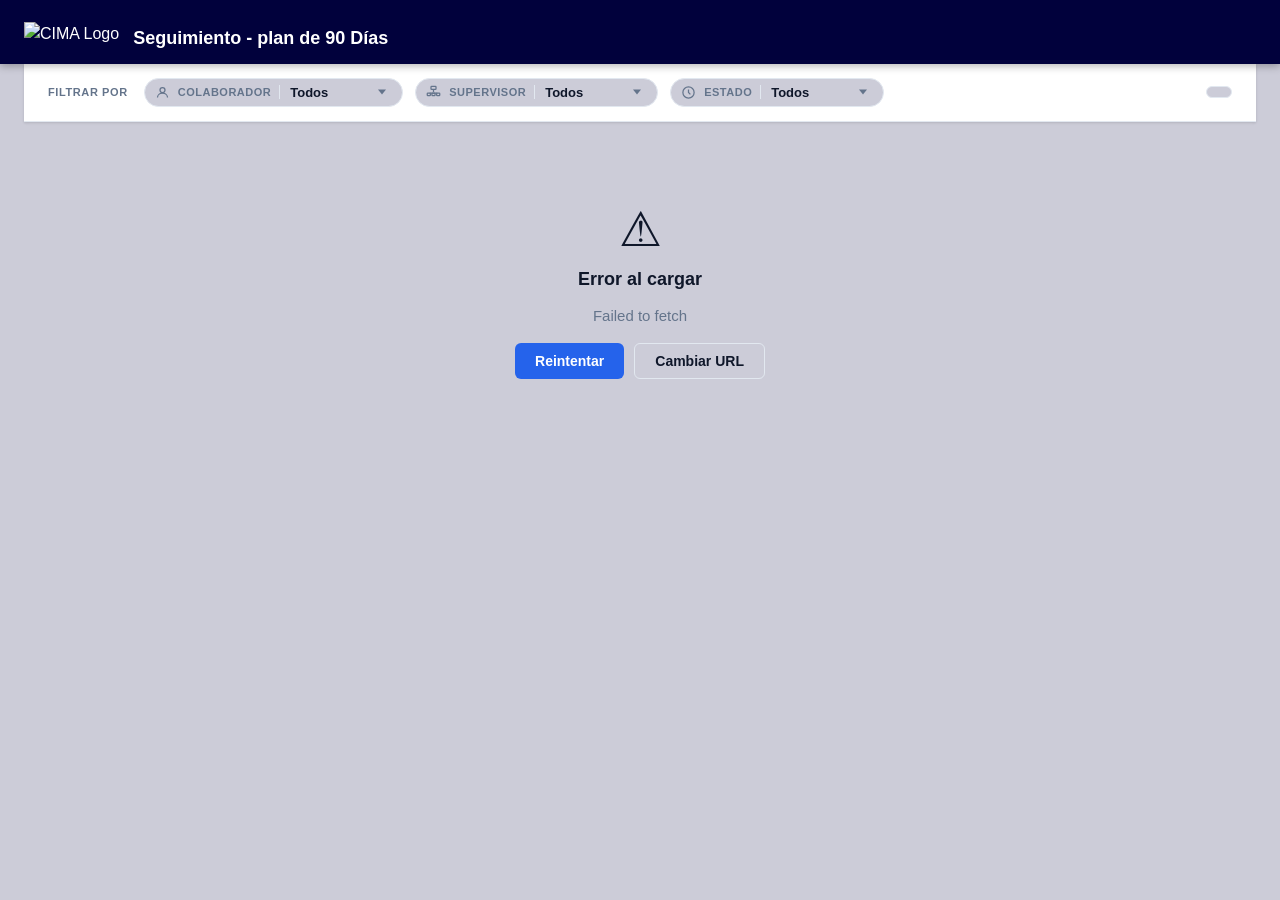
==== automatizacion_RH/index.html @ 6a1b4f40 "se corrige nombre de carpeta xD" ====
<!DOCTYPE html>
<html lang="es">
<head>
    <meta charset="UTF-8">
    <meta name="viewport" content="width=device-width, initial-scale=1.0">
    <title>Plan de 90 Días — RH</title>
    <link rel="stylesheet" href="style.css">
</head>
<body>

    <header>
        <div class="header-content">
            <div class="header-brand">
                <div>
                    <img src="assets/Imagotipo_CIMA_Blanco (1).png" alt="CIMA Logo" width="250" height="80">
                </div>
                <div>
                    <h1>Seguimiento - plan de 90 Días</h1>
                </div>
            </div>
            <div class="header-actions">
                <span id="last-updated" class="last-updated"></span>
                <button id="btn-refresh" class="btn-icon" title="Actualizar datos">
                    <svg viewBox="0 0 24 24" fill="none" stroke="currentColor" stroke-width="2"><path d="M3 12a9 9 0 1 0 9-9 9.75 9.75 0 0 0-6.74 2.74L3 8"/><path d="M3 3v5h5"/></svg>
                </button>
                <button id="btn-config" class="btn-icon" title="Configurar fuente de datos">
                    <svg viewBox="0 0 24 24" fill="none" stroke="currentColor" stroke-width="2"><circle cx="12" cy="12" r="3"/><path d="M19.07 4.93a10 10 0 0 1 0 14.14M4.93 19.07a10 10 0 0 1 0-14.14"/><path d="M12 2v2M12 20v2M2 12H4M20 12h2"/></svg>
                </button>
            </div>
        </div>
    </header>

    <!-- Config overlay -->
    <div id="config-overlay" class="overlay hidden"></div>
    <div id="config-panel" class="config-panel hidden">
        <div class="config-header">
            <h3>Configuración de datos</h3>
            <button id="btn-cancel-config" class="btn-close">✕</button>
        </div>
        <div class="config-body">
            <label for="sheets-url">URL del Google Sheets publicado como CSV</label>
            <input type="url" id="sheets-url" placeholder="https://docs.google.com/spreadsheets/d/e/.../pub?output=csv">
            <p class="config-hint">En Google Sheets: <strong>Archivo → Compartir → Publicar en la web → CSV</strong></p>
        </div>
        <div class="config-footer">
            <button id="btn-save-config" class="btn-primary">Guardar y cargar</button>
            <button id="btn-cancel-config2" class="btn-secondary">Cancelar</button>
        </div>
    </div>

    <main>
        <!-- Filters bar -->
        <section class="filters-bar" id="filters-bar">
            <span class="filters-bar-label">Filtrar por</span>

            <div class="filter-group" id="fg-employee">
                <span class="filter-icon">
                    <svg viewBox="0 0 24 24" fill="none" stroke="currentColor" stroke-width="2"><circle cx="12" cy="8" r="4"/><path d="M4 20c0-4 3.6-7 8-7s8 3 8 7"/></svg>
                </span>
                <label for="filter-employee">Colaborador</label>
                <span class="filter-divider"></span>
                <div class="select-wrap">
                    <select id="filter-employee">
                        <option value="">Todos</option>
                    </select>
                </div>
            </div>

            <div class="filter-group" id="fg-supervisor">
                <span class="filter-icon">
                    <svg viewBox="0 0 24 24" fill="none" stroke="currentColor" stroke-width="2"><rect x="8" y="2" width="8" height="5" rx="1"/><path d="M12 7v4M6 13h12"/><rect x="2" y="13" width="5" height="4" rx="1"/><rect x="9.5" y="13" width="5" height="4" rx="1"/><rect x="17" y="13" width="5" height="4" rx="1"/></svg>
                </span>
                <label for="filter-supervisor">Supervisor</label>
                <span class="filter-divider"></span>
                <div class="select-wrap">
                    <select id="filter-supervisor">
                        <option value="">Todos</option>
                    </select>
                </div>
            </div>

            <div class="filter-group" id="fg-status">
                <span class="filter-icon">
                    <svg viewBox="0 0 24 24" fill="none" stroke="currentColor" stroke-width="2"><circle cx="12" cy="12" r="9"/><path d="M12 7v5l3 3"/></svg>
                </span>
                <label for="filter-status">Estado</label>
                <span class="filter-divider"></span>
                <div class="select-wrap">
                    <select id="filter-status">
                        <option value="">Todos</option>
                        <option value="behind">Rezagado</option>
                        <option value="active">En curso</option>
                        <option value="halfdone">Parcial</option>
                        <option value="done">Completado</option>
                        <option value="no_date">Sin fecha</option>
                    </select>
                </div>
            </div>

            <div class="filter-stats" id="filter-stats"></div>
        </section>

        <section id="supervisor-rating-card" class="supervisor-rating-card hidden"></section>

        <!-- State boxes -->
        <div id="state-loading" class="state-box hidden">
            <div class="spinner"></div>
            <p>Cargando datos del plan…</p>
        </div>
        <div id="state-empty" class="state-box hidden">
            <div class="state-icon">📋</div>
            <h3>Sin datos configurados</h3>
            <p>Configura la URL del Google Sheets para comenzar.</p>
            <button id="btn-open-config" class="btn-primary">Configurar ahora</button>
        </div>
        <div id="state-error" class="state-box hidden">
            <div class="state-icon">⚠</div>
            <h3>Error al cargar</h3>
            <p id="error-msg"></p>
            <div class="state-actions">
                <button id="btn-retry" class="btn-primary">Reintentar</button>
                <button id="btn-reconfig" class="btn-secondary">Cambiar URL</button>
            </div>
        </div>

        <!-- Dashboard: selected employee -->
        <div id="dashboard" class="hidden">
            <button id="btn-back" class="btn-back">
                <svg viewBox="0 0 24 24" fill="none" stroke="currentColor" stroke-width="2"><polyline points="15 18 9 12 15 6"/></svg>
                Volver a todos
            </button>

            <div class="emp-header-card">
                <div class="emp-avatar-lg" id="emp-avatar-lg"></div>
                <div class="emp-header-info">
                    <h2 id="emp-name"></h2>
                    <div class="emp-meta">
                        <span id="emp-id" class="emp-meta-item"></span>
                        <span id="emp-supervisor" class="emp-meta-item"></span>
                        <span id="emp-ingreso" class="emp-meta-item"></span>
                    </div>
                </div>
                <div id="emp-status-badge"></div>
            </div>

            <!-- Metrics -->
            <div class="metrics-grid">
                <div class="metric-card">
                    <div class="metric-value" id="m-days-in">—</div>
                    <div class="metric-label">Días en la empresa</div>
                </div>
                <div class="metric-card">
                    <div class="metric-value" id="m-days-left">—</div>
                    <div class="metric-label">Días restantes del plan</div>
                </div>
                <div class="metric-card accent">
                    <div class="metric-value" id="m-task-pct">—</div>
                    <div class="metric-label">Tareas completadas</div>
                </div>
                <div class="metric-card">
                    <div class="metric-value" id="m-tasks-count">—</div>
                    <div class="metric-label">Total tareas</div>
                </div>
            </div>

            <!-- Progress -->
            <div class="progress-card">
                <div class="progress-card-header">
                    <h3>Avance del plan</h3>
                    <span id="prog-summary" class="prog-summary"></span>
                </div>
                <div class="progress-dual">
                    <div class="progress-row">
                        <span class="progress-row-label">Completado</span>
                        <div class="progress-track">
                            <div class="progress-fill green" id="prog-task-fill"></div>
                        </div>
                        <span class="progress-row-pct" id="prog-task-pct"></span>
                    </div>
                    <div class="progress-row">
                        <span class="progress-row-label">Tiempo</span>
                        <div class="progress-track timeline">
                            <div class="progress-fill blue" id="prog-time-fill"></div>
                            <span class="milestone" style="left:33.3%"></span>
                            <span class="milestone" style="left:66.6%"></span>
                        </div>
                        <span class="progress-row-pct" id="prog-time-pct"></span>
                    </div>
                </div>
                <div class="progress-periods-label">
                    <span>Ingreso</span><span>Día 30</span><span>Día 60</span><span>Día 90</span>
                </div>
            </div>

            <!-- Period breakdown -->
            <div class="period-cards" id="period-cards"></div>

            <!-- Charts row -->
            <div class="charts-row" id="charts-row">
                <div class="chart-card">
                    <div class="chart-card-header"><h3>Completitud de tareas</h3></div>
                    <div class="chart-wrap"><canvas id="chart-task-donut"></canvas></div>
                </div>
                <div class="chart-card">
                    <div class="chart-card-header"><h3>Avance por período</h3></div>
                    <div class="chart-wrap"><canvas id="chart-period-bar"></canvas></div>
                </div>
            </div>

            <!-- Task table -->
            <div class="tasks-card">
                <div class="tasks-card-header">
                    <h3>Tareas del plan</h3>
                    <div class="period-tabs" id="period-tabs">
                        <button class="tab active" data-periodo="">Todos</button>
                        <button class="tab" data-periodo="1-30">30 días</button>
                        <button class="tab" data-periodo="31-60">60 días</button>
                        <button class="tab" data-periodo="61-90">90 días</button>
                    </div>
                </div>
                <div class="table-wrap">
                    <table id="tasks-table">
                        <thead>
                            <tr>
                                <th class="col-task">Tarea</th>
                                <th class="col-periodo">Período</th>
                                <th class="col-tipo">Tipo</th>
                                <th class="col-status">Estado</th>
                            </tr>
                        </thead>
                        <tbody id="tasks-body"></tbody>
                    </table>
                </div>
            </div>
        </div>

        <!-- Overview charts -->
        <div id="overview-chart-wrap" class="overview-chart-wrap hidden">
            <div class="chart-card chart-card--overview">
                <div class="chart-card-header"><h3>Distribución de estados</h3></div>
                <div class="chart-wrap chart-wrap--wide"><canvas id="chart-status-overview"></canvas></div>
            </div>
            <div class="chart-card chart-card--compliance">
                <div class="chart-card-header"><h3>Cumplimiento por estado</h3></div>
                <div class="chart-wrap chart-wrap--wide"><canvas id="chart-compliance-status"></canvas></div>
            </div>
        </div>

        <!-- Employees grid -->
        <div id="employees-grid" class="employees-grid hidden"></div>
    </main>

    <script type="module" src="charts.js"></script>
    <script src="script.js"></script>
</body>
</html>
---- automatizacion_RH/style.css ----
/* ── Reset & Base ── */
*, *::before, *::after { box-sizing: border-box; margin: 0; padding: 0; }

:root {
    --blue:    #2563eb;
    --blue-lt: #dbeafe;
    --green:   #16a34a;
    --grn-lt:  #dcfce7;
    --orange:  #ea580c;
    --org-lt:  #ffedd5;
    --red:     #dc2626;
    --red-lt:  #fee2e2;
    --purple:  #7c3aed;
    --prp-lt:  #ede9fe;
    --bg:      #CCCCD8;
    --surface: #ffffff;
    --border:  #e2e8f0;
    --text:    #0f172a;
    --muted:   #64748b;
    --shadow:  0 1px 3px rgba(0,0,0,.08), 0 1px 2px rgba(0,0,0,.06);
    --shadow-md: 0 4px 6px -1px rgba(0,0,0,.1), 0 2px 4px -1px rgba(0,0,0,.06);

    --radius:  12px;
    --radius-sm: 6px;
}

html { font-size: 16px; }

body {
    font-family: -apple-system, BlinkMacSystemFont, 'Segoe UI', Roboto, sans-serif;
    background: var(--bg);
    color: var(--text);
    min-height: 100vh;
    line-height: 1.5;
}

/* ── Header ── */
header {
    background: #01013C;
    color: #fff;
    position: sticky;
    top: 0;
    z-index: 100;
    box-shadow: 0 2px 8px rgba(0,0,0,.3);
}

.header-content {
    max-width: 1280px;
    margin: 0 auto;
    padding: 0 24px;
    height: 64px;
    display: flex;
    align-items: center;
    justify-content: space-between;
    gap: 16px;
}

.header-brand {
    padding-top: 3px;
    display: flex;
    align-items: center;
    gap: 14px;
}

.header-icon {
    width: 40px;
    height: 40px;
    background: var(--blue);
    border-radius: 10px;
    display: flex;
    align-items: center;
    justify-content: center;
    font-weight: 800;
    font-size: 14px;
    letter-spacing: -1px;
    flex-shrink: 0;
}

header h1 { font-size: 18px; font-weight: 700; line-height: 1.2; padding-top: 11px; }
.header-sub { font-size: 12px; color: #94a3b8; }

.header-actions { display: flex; align-items: center; gap: 8px; display: none; }

.last-updated { font-size: 12px; color: #64748b; }

.btn-icon {
    width: 36px;
    height: 36px;
    border: none;
    background: rgba(255,255,255,.08);
    color: #cbd5e1;
    border-radius: 8px;
    cursor: pointer;
    display: flex;
    align-items: center;
    justify-content: center;
    transition: background .15s, color .15s;
}
.btn-icon:hover { background: rgba(255,255,255,.15); color: #fff; }
.btn-icon svg { width: 18px; height: 18px; }

/* ── Config Panel ── */
.overlay {
    position: fixed; inset: 0;
    background: rgba(0,0,0,.45);
    z-index: 200;
    backdrop-filter: blur(2px);
}

.config-panel {
    position: fixed;
    top: 50%; left: 50%;
    transform: translate(-50%, -50%);
    z-index: 201;
    background: var(--surface);
    border-radius: var(--radius);
    box-shadow: 0 20px 60px rgba(0,0,0,.25);
    width: min(540px, calc(100vw - 32px));
}

.config-header {
    padding: 20px 24px 16px;
    border-bottom: 1px solid var(--border);
    display: flex;
    align-items: center;
    justify-content: space-between;
}
.config-header h3 { font-size: 16px; font-weight: 700; }
.btn-close {
    background: none; border: none; cursor: pointer;
    font-size: 18px; color: var(--muted);
    width: 28px; height: 28px;
    display: flex; align-items: center; justify-content: center;
    border-radius: 6px;
    transition: background .15s;
}
.btn-close:hover { background: var(--bg); }

.config-body { padding: 20px 24px; }
.config-body label { display: block; font-size: 13px; font-weight: 600; margin-bottom: 8px; }
.config-body input {
    width: 100%;
    padding: 10px 14px;
    border: 1px solid var(--border);
    border-radius: var(--radius-sm);
    font-size: 13px;
    outline: none;
    transition: border-color .15s, box-shadow .15s;
    color: var(--text);
}
.config-body input:focus {
    border-color: var(--blue);
    box-shadow: 0 0 0 3px var(--blue-lt);
}
.config-hint {
    margin-top: 10px;
    font-size: 12px;
    color: var(--muted);
    background: var(--bg);
    padding: 8px 12px;
    border-radius: var(--radius-sm);
    border-left: 3px solid var(--blue);
}
.config-hint strong { color: var(--text); }

.config-footer {
    padding: 16px 24px;
    border-top: 1px solid var(--border);
    display: flex;
    gap: 10px;
    justify-content: flex-end;
}

/* ── Buttons ── */
.btn-primary {
    padding: 9px 20px;
    background: var(--blue);
    color: #fff;
    border: none;
    border-radius: var(--radius-sm);
    font-size: 14px;
    font-weight: 600;
    cursor: pointer;
    transition: background .15s;
}
.btn-primary:hover { background: #1d4ed8; }

.btn-secondary {
    padding: 9px 20px;
    background: var(--bg);
    color: var(--text);
    border: 1px solid var(--border);
    border-radius: var(--radius-sm);
    font-size: 14px;
    font-weight: 600;
    cursor: pointer;
    transition: background .15s;
}
.btn-secondary:hover { background: #e2e8f0; }

.btn-back {
    display: inline-flex;
    align-items: center;
    gap: 6px;
    padding: 8px 14px;
    background: var(--surface);
    border: 1px solid var(--border);
    border-radius: var(--radius-sm);
    font-size: 14px;
    font-weight: 500;
    color: var(--muted);
    cursor: pointer;
    margin-bottom: 20px;
    transition: color .15s, border-color .15s;
}
.btn-back:hover { color: var(--blue); border-color: var(--blue); }
.btn-back svg { width: 16px; height: 16px; }

/* ── Filters bar ── */
.filters-bar {
    max-width: 1280px;
    margin: 0 auto 4px;
    padding: 14px 24px;
    display: flex;
    align-items: center;
    gap: 12px;
    flex-wrap: wrap;
    background: var(--surface);
    border-bottom: 1px solid var(--border);
    box-shadow: var(--shadow);
}

.filters-bar-label {
    font-size: 11px;
    font-weight: 700;
    text-transform: uppercase;
    letter-spacing: .6px;
    color: var(--muted);
    white-space: nowrap;
    margin-right: 4px;
}

.filter-group {
    display: flex;
    align-items: center;
    gap: 8px;
    background: var(--bg);
    border: 1.5px solid var(--border);
    border-radius: 999px;
    padding: 5px 14px 5px 10px;
    transition: border-color .15s, box-shadow .15s;
    min-width: 0;
}
.filter-group:focus-within {
    border-color: var(--blue);
    box-shadow: 0 0 0 3px rgba(37,99,235,.12);
}

.filter-group .filter-icon {
    display: flex;
    align-items: center;
    color: var(--muted);
    flex-shrink: 0;
}
.filter-group .filter-icon svg { width: 15px; height: 15px; }

.filter-group label {
    font-size: 11px;
    font-weight: 700;
    text-transform: uppercase;
    letter-spacing: .5px;
    color: var(--muted);
    white-space: nowrap;
    cursor: pointer;
}

.filter-group .filter-divider {
    width: 1px;
    height: 14px;
    background: var(--border);
    flex-shrink: 0;
}

.select-wrap { position: relative; display: flex; align-items: center; }
.select-wrap select {
    border: none;
    background: transparent;
    font-size: 13px;
    font-weight: 600;
    color: var(--text);
    appearance: none;
    cursor: pointer;
    outline: none;
    padding-right: 18px;
    padding-left: 2px;
    min-width: 100px;
    max-width: 200px;
}
.select-wrap::after {
    content: '';
    position: absolute;
    right: 2px;
    top: 50%;
    transform: translateY(-50%);
    width: 0;
    height: 0;
    border-left: 4px solid transparent;
    border-right: 4px solid transparent;
    border-top: 5px solid var(--muted);
    pointer-events: none;
}

/* active filter accent */
.filter-group.has-value {
    border-color: var(--blue);
    background: var(--blue-lt);
}
.filter-group.has-value .filter-icon,
.filter-group.has-value label { color: var(--blue); }
.filter-group.has-value .filter-divider { background: #93c5fd; }
.filter-group.has-value .select-wrap select { color: var(--blue); }
.filter-group.has-value .select-wrap::after { border-top-color: var(--blue); }

.filter-stats {
    margin-left: auto;
    font-size: 12px;
    font-weight: 600;
    color: var(--muted);
    background: var(--bg);
    border: 1px solid var(--border);
    border-radius: 999px;
    padding: 5px 12px;
    white-space: nowrap;
}

.supervisor-rating-card {
    background: var(--surface);
    border: 1px solid var(--border);
    border-left: 5px solid var(--blue);
    border-radius: var(--radius);
    box-shadow: var(--shadow);
    margin-bottom: 16px;
    padding: 18px 22px;
}

.supervisor-rating-card.rating-excellent { border-left-color: var(--green); }
.supervisor-rating-card.rating-good { border-left-color: var(--blue); }
.supervisor-rating-card.rating-risk { border-left-color: var(--orange); }
.supervisor-rating-card.rating-critical { border-left-color: var(--red); }

.rating-main {
    display: flex;
    align-items: center;
    justify-content: space-between;
    gap: 18px;
    margin-bottom: 16px;
}

.rating-eyebrow {
    color: var(--muted);
    font-size: 12px;
    font-weight: 700;
    text-transform: uppercase;
}

.rating-main h2 {
    font-size: 22px;
    line-height: 1.2;
    margin-top: 2px;
}

.rating-main p {
    color: var(--muted);
    font-size: 13px;
    margin-top: 4px;
}

.rating-score {
    align-items: center;
    background: var(--bg);
    border-radius: 8px;
    display: flex;
    flex-direction: column;
    min-width: 94px;
    padding: 10px 12px;
}

.rating-score span {
    font-size: 32px;
    font-weight: 800;
    line-height: 1;
}

.rating-score small {
    color: var(--muted);
    font-size: 12px;
    font-weight: 700;
    margin-top: 4px;
}

.rating-metrics {
    display: grid;
    grid-template-columns: repeat(4, minmax(0, 1fr));
    gap: 10px;
}

.rating-metrics div {
    background: #f8fafc;
    border: 1px solid var(--border);
    border-radius: 8px;
    padding: 10px 12px;
}

.rating-metrics strong {
    display: block;
    font-size: 20px;
    line-height: 1.1;
}

.rating-metrics span {
    color: var(--muted);
    display: block;
    font-size: 12px;
    margin-top: 3px;
}

/* ── Main content ── */
main { max-width: 1280px; margin: 0 auto; padding: 0 24px 48px; }

/* ── State boxes ── */
.state-box {
    display: flex;
    flex-direction: column;
    align-items: center;
    justify-content: center;
    gap: 12px;
    padding: 80px 24px;
    text-align: center;
}
.state-icon { font-size: 48px; line-height: 1; }
.state-box h3 { font-size: 18px; font-weight: 700; }
.state-box p { color: var(--muted); font-size: 15px; max-width: 400px; }
.state-actions { display: flex; gap: 10px; margin-top: 4px; }

/* Spinner */
.spinner {
    width: 40px; height: 40px;
    border: 3px solid var(--border);
    border-top-color: var(--blue);
    border-radius: 50%;
    animation: spin .7s linear infinite;
}
@keyframes spin { to { transform: rotate(360deg); } }

/* ── Employee Cards Grid ── */
.employees-grid {
    display: grid;
    grid-template-columns: repeat(auto-fill, minmax(300px, 1fr));
    gap: 16px;
}

.emp-card {
    background: var(--surface);
    border: 1px solid var(--border);
    border-radius: var(--radius);
    padding: 20px;
    cursor: pointer;
    transition: box-shadow .15s, transform .15s, border-color .15s;
    box-shadow: var(--shadow);
}
.emp-card:hover {
    box-shadow: var(--shadow-md);
    transform: translateY(-2px);
    border-color: var(--blue);
}

.emp-card-top {
    display: flex;
    align-items: flex-start;
    gap: 12px;
    margin-bottom: 16px;
}

.emp-avatar {
    width: 44px; height: 44px;
    border-radius: 50%;
    display: flex; align-items: center; justify-content: center;
    font-weight: 700; font-size: 15px; color: #fff;
    flex-shrink: 0;
}

.emp-card-info { flex: 1; min-width: 0; }
.emp-card-name {
    font-weight: 700; font-size: 15px;
    white-space: nowrap; overflow: hidden; text-overflow: ellipsis;
}
.emp-card-id { font-size: 12px; color: var(--muted); margin-top: 2px; }
.emp-card-sup { font-size: 12px; color: var(--muted); margin-top: 1px; }

/* Status badges */
.badge {
    display: inline-flex;
    align-items: center;
    padding: 3px 10px;
    border-radius: 20px;
    font-size: 11px;
    font-weight: 700;
    white-space: nowrap;
    flex-shrink: 0;
}
.badge-no-date { color: var(--text); }
.badge-active  { background: var(--blue-lt); color: var(--blue); }
.badge-halfdone { background: var(--org-lt); color: var(--orange); }
.badge-done    { background: var(--grn-lt);  color: var(--green); }
.badge-behind  { background: var(--red-lt);  color: var(--red); }

.emp-card-progress { margin-bottom: 12px; }
.progress-mini-meta {
    display: flex; justify-content: space-between;
    font-size: 11px; color: var(--muted);
    margin-bottom: 6px;
}
.progress-mini-track {
    height: 6px;
    background: var(--bg);
    border-radius: 99px;
    position: relative;
    overflow: visible;
}
.progress-mini-fill {
    height: 100%;
    background: var(--green);
    border-radius: 99px;
    transition: width .4s;
    max-width: 100%;
}
.progress-mini-marker {
    position: absolute;
    top: 50%;
    transform: translate(-50%, -50%);
    width: 10px; height: 10px;
    background: var(--blue);
    border: 2px solid #fff;
    border-radius: 50%;
    box-shadow: 0 0 0 1px var(--blue);
    z-index: 2;
    pointer-events: none;
}

.emp-card-stats {
    display: flex;
    justify-content: space-between;
    font-size: 12px;
    color: var(--muted);
    padding-top: 10px;
    border-top: 1px solid var(--border);
}
.emp-card-stats strong { color: var(--text); }

.no-results {
    grid-column: 1 / -1;
    padding: 48px;
    text-align: center;
    color: var(--muted);
}

/* ── Dashboard ── */
.emp-header-card {
    background: var(--surface);
    border: 1px solid var(--border);
    border-radius: var(--radius);
    padding: 24px;
    display: flex;
    align-items: center;
    gap: 20px;
    margin-bottom: 20px;
    box-shadow: var(--shadow);
    flex-wrap: wrap;
}

.emp-avatar-lg {
    width: 60px; height: 60px;
    border-radius: 50%;
    display: flex; align-items: center; justify-content: center;
    font-weight: 800; font-size: 20px; color: #fff;
    flex-shrink: 0;
}

.emp-header-info { flex: 1; min-width: 0; }
.emp-header-info h2 { font-size: 22px; font-weight: 800; margin-bottom: 6px; }
.emp-meta { display: flex; gap: 16px; flex-wrap: wrap; }
.emp-meta-item { font-size: 13px; color: var(--muted); }
.emp-meta-item:empty { display: none; }

#emp-status-badge { margin-left: auto; display: flex; flex-direction: column; align-items: flex-end; gap: 6px;}
.ingreso-date { font-size: 12px; color: var(--muted); }

/* Metrics grid */
.metrics-grid {
    display: grid;
    grid-template-columns: repeat(4, 1fr);
    gap: 16px;
    margin-bottom: 20px;
}

.metric-card {
    background: var(--surface);
    border: 1px solid var(--border);
    border-radius: var(--radius);
    padding: 20px;
    box-shadow: var(--shadow);
    display: flex;
    flex-direction: column;
    gap: 6px;
}
.metric-card.accent {
    background: linear-gradient(135deg, #f0fdf4, #dcfce7);
    border-color: #bbf7d0;
}

.metric-icon {
    font-size: 20px;
    width: 36px; height: 36px;
    display: flex; align-items: center; justify-content: center;
    border-radius: 8px;
    margin-bottom: 2px;
}
.metric-icon.blue   { background: var(--blue-lt); }
.metric-icon.green  { background: var(--grn-lt); }
.metric-icon.orange { background: var(--org-lt); }
.metric-icon.purple { background: var(--prp-lt); }

.metric-value { font-size: 32px; font-weight: 800; line-height: 1; color: var(--text); }
.metric-card.accent .metric-value { color: var(--green); }
.metric-label { font-size: 13px; color: var(--muted); }

/* Progress card */
.progress-card {
    background: var(--surface);
    border: 1px solid var(--border);
    border-radius: var(--radius);
    padding: 24px;
    margin-bottom: 20px;
    box-shadow: var(--shadow);
}

.progress-card-header {
    display: flex;
    justify-content: space-between;
    align-items: center;
    margin-bottom: 20px;
}
.progress-card-header h3 { font-size: 15px; font-weight: 700; }
.prog-summary { font-size: 13px; color: var(--muted); }

.progress-dual { display: flex; flex-direction: column; gap: 14px; margin-bottom: 8px; }

.progress-row {
    display: flex;
    align-items: center;
    gap: 12px;
}
.progress-row-label { font-size: 13px; color: var(--muted); width: 90px; flex-shrink: 0; }
.progress-track {
    flex: 1;
    height: 10px;
    background: var(--bg);
    border-radius: 99px;
    overflow: visible;
    position: relative;
}
.progress-track.timeline .milestone {
    position: absolute;
    top: 50%; transform: translateY(-50%);
    width: 2px; height: 14px;
    background: #cbd5e1;
    border-radius: 1px;
}
.progress-fill {
    height: 100%;
    border-radius: 99px;
    transition: width .5s;
    max-width: 100%;
    position: relative;
    z-index: 1;
}
.progress-fill.green { background: var(--green); }
.progress-fill.blue  { background: var(--blue); }

.progress-row-pct { font-size: 13px; font-weight: 700; width: 42px; text-align: right; flex-shrink: 0; }

.progress-periods-label {
    display: flex;
    justify-content: space-between;
    font-size: 11px;
    color: var(--muted);
    padding-top: 6px;
}

/* Period breakdown cards */
.period-cards {
    display: grid;
    grid-template-columns: repeat(3, 1fr);
    gap: 16px;
    margin-bottom: 20px;
}

.period-card {
    background: var(--surface);
    border: 1px solid var(--border);
    border-radius: var(--radius);
    padding: 20px;
    box-shadow: var(--shadow);
}
.period-card-label { font-size: 12px; font-weight: 700; text-transform: uppercase; letter-spacing: .5px; color: var(--muted); margin-bottom: 10px; }
.period-fraction { font-size: 26px; font-weight: 800; margin-bottom: 10px; }
.period-fraction span { font-size: 16px; font-weight: 500; color: var(--muted); }
.period-bar-track { height: 6px; background: var(--bg); border-radius: 99px; margin-bottom: 6px; overflow: hidden; }
.period-bar-fill { height: 100%; background: var(--blue); border-radius: 99px; transition: width .4s; }
.period-pct { font-size: 12px; color: var(--muted); }

/* Tasks table card */
.tasks-card {
    background: var(--surface);
    border: 1px solid var(--border);
    border-radius: var(--radius);
    box-shadow: var(--shadow);
    overflow: hidden;
}

.tasks-card-header {
    padding: 20px 24px 16px;
    display: flex;
    align-items: center;
    justify-content: space-between;
    gap: 16px;
    border-bottom: 1px solid var(--border);
    flex-wrap: wrap;
}
.tasks-card-header h3 { font-size: 15px; font-weight: 700; }

.period-tabs { display: flex; gap: 4px; }
.tab {
    padding: 6px 14px;
    border: 1px solid var(--border);
    background: transparent;
    border-radius: 20px;
    font-size: 13px;
    font-weight: 500;
    color: var(--muted);
    cursor: pointer;
    transition: all .15s;
}
.tab:hover { border-color: var(--blue); color: var(--blue); }
.tab.active { background: var(--blue); border-color: var(--blue); color: #fff; }

.table-wrap { overflow-x: auto; }

table { width: 100%; border-collapse: collapse; font-size: 14px; }
thead tr { border-bottom: 1px solid var(--border); }
th {
    padding: 10px 16px;
    text-align: left;
    font-size: 11px;
    font-weight: 700;
    text-transform: uppercase;
    letter-spacing: .5px;
    color: var(--muted);
    white-space: nowrap;
}
.col-task { width: 55%; }
.col-periodo { width: 12%; }
.col-tipo { width: 18%; }
.col-status { width: 15%; }

tbody tr {
    border-bottom: 1px solid var(--border);
    transition: background .1s;
}
tbody tr:last-child { border-bottom: none; }
tbody tr:hover { background: #f8fafc; }
tbody tr.subtask-row { background: #fafafa; }
tbody tr.subtask-row:hover { background: #f1f5f9; }

td { padding: 12px 16px; vertical-align: middle; }

.task-cell { display: flex; align-items: flex-start; gap: 8px; }
.subtask-arrow {
    color: var(--muted);
    font-size: 14px;
    flex-shrink: 0;
    margin-left: 16px;
}
.task-name { line-height: 1.4; }
.subtask-row .task-name { color: var(--muted); font-size: 13px; }

.task-status {
    display: inline-flex;
    align-items: center;
    gap: 5px;
    padding: 3px 10px;
    border-radius: 20px;
    font-size: 11px;
    font-weight: 700;
}
.task-status.done    { background: var(--grn-lt); color: var(--green); }
.task-status.pending { background: var(--org-lt); color: var(--orange); }
.task-status.done::before    { content: '✓'; }
.task-status.pending::before { content: '○'; }

.no-tasks {
    text-align: center;
    padding: 48px;
    color: var(--muted);
    font-style: italic;
}

/* ── Charts ── */
.charts-row {
    display: grid;
    grid-template-columns: 1fr 1fr;
    gap: 16px;
    margin-bottom: 20px;
}

.chart-card {
    background: var(--surface);
    border: 1px solid var(--border);
    border-radius: var(--radius);
    padding: 20px 24px;
    box-shadow: var(--shadow);
}

.chart-card-header {
    margin-bottom: 16px;
}
.chart-card-header h3 { font-size: 15px; font-weight: 700; }

.chart-wrap {
    height: 240px;
    position: relative;
    overflow: hidden;
    width: 100%;
}

.overview-chart-wrap {
    display: grid;
    grid-template-columns: 400px 1fr;
    gap: 16px;
    margin-bottom: 20px;
}

.chart-wrap--wide {
    height: 220px;
}

@media (max-width: 900px) {
    .overview-chart-wrap { grid-template-columns: 1fr; }
    .rating-metrics { grid-template-columns: repeat(2, minmax(0, 1fr)); }
}

@media (max-width: 640px) {
    .charts-row { grid-template-columns: 1fr; }
}

/* ── Hidden util ── */
.hidden { display: none !important; }

/* ── Responsive ── */
@media (max-width: 900px) {
    .metrics-grid { grid-template-columns: repeat(2, 1fr); }
    .period-cards { grid-template-columns: 1fr; }
}

@media (max-width: 640px) {
    .header-content { padding: 0 16px; }
    main { padding: 0 16px 32px; }
    .filters-bar { padding: 10px 16px; gap: 8px; }
    .filter-group { padding: 4px 10px 4px 8px; }
    .select-wrap select { min-width: 80px; font-size: 12px; }
    .metrics-grid { grid-template-columns: 1fr 1fr; gap: 12px; }
    .metric-value { font-size: 26px; }
    .employees-grid { grid-template-columns: 1fr; }
    .emp-header-card { gap: 14px; }
    .emp-header-info h2 { font-size: 18px; }
    .period-tabs { flex-wrap: wrap; }
    .rating-main { align-items: flex-start; flex-direction: column; }
    .rating-score { align-items: flex-start; width: 100%; }
    .rating-metrics { grid-template-columns: 1fr; }
}
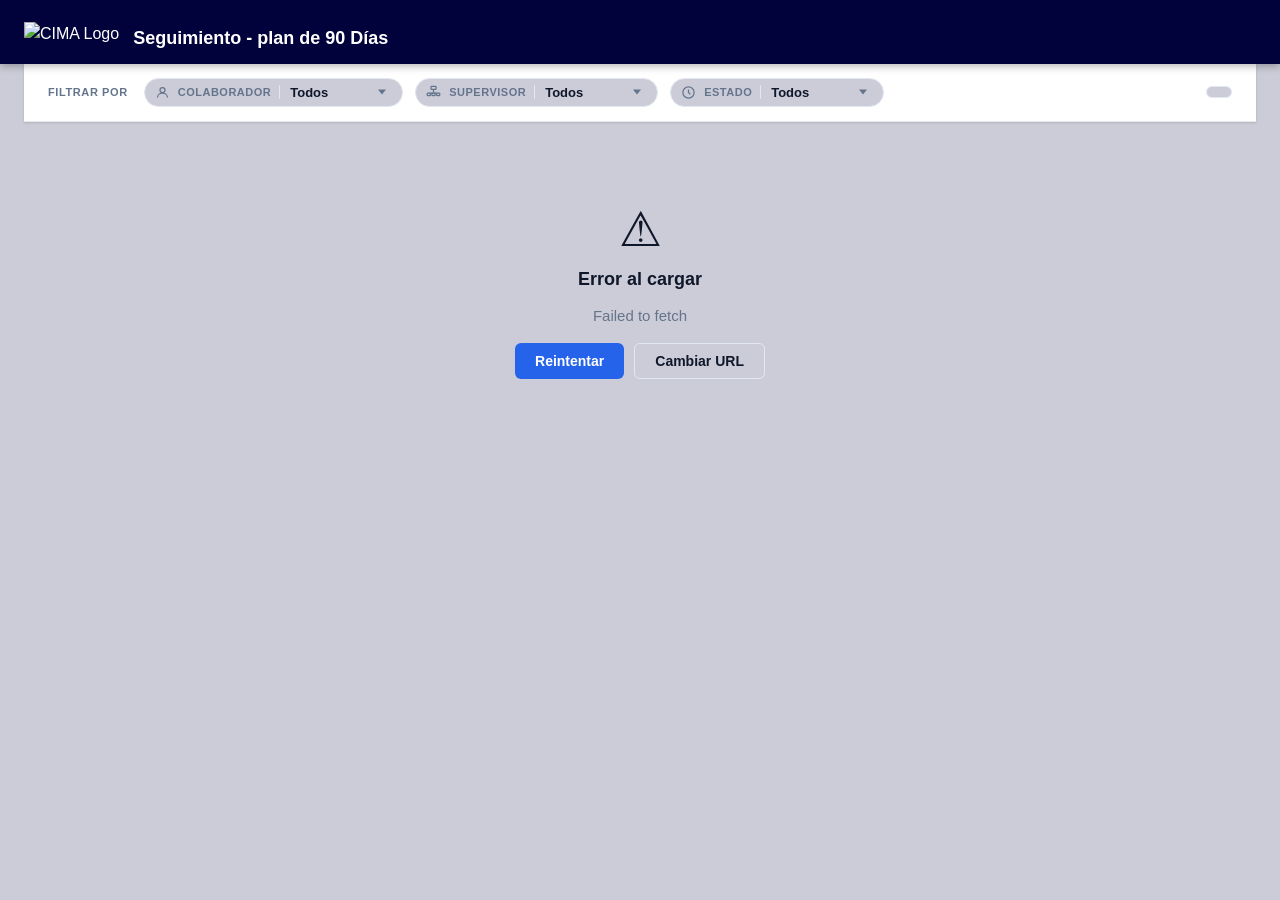
==== commit f067abe6: "se agrega boton para descargar dossier individual(falta arreglar bugs)" ====
--- a/automatizacion_RH/index.html
+++ b/automatizacion_RH/index.html
@@ -5,6 +5,9 @@
     <meta name="viewport" content="width=device-width, initial-scale=1.0">
     <title>Plan de 90 Días — RH</title>
     <link rel="stylesheet" href="style.css">
+    <script src="https://cdnjs.cloudflare.com/ajax/libs/html2pdf.js/0.10.1/html2pdf.bundle.min.js"></script>
+    <script src="descargar.js"></script>
+    <script type="module" src="charts.js"></script>
 </head>
 <body>
 
@@ -12,7 +15,7 @@
         <div class="header-content">
             <div class="header-brand">
                 <div>
-                    <img src="assets/Imagotipo_CIMA_Blanco (1).png" alt="CIMA Logo" width="250" height="80">
+                    <img src="assets/Isotipo_CIMA_Blanco.png" alt="CIMA Logo" width="90" height="70">
                 </div>
                 <div>
                     <h1>Seguimiento - plan de 90 Días</h1>
@@ -130,6 +133,15 @@
                 Volver a todos
             </button>
 
+            <button id ="btn-ss" class="btn-ss">
+                <svg viewBox="0 0 24 24" fill="none" stroke="currentColor" stroke-width="2" stroke-linecap="round" stroke-linejoin="round">
+                <path d="M21 15v4a2 2 0 0 1-2 2H5a2 2 0 0 1-2-2v-4" />
+                <polyline points="7 10 12 15 17 10" />
+                <line x1="12" y1="15" x2="12" y2="3" />
+                </svg>
+                Descargar
+            </button>
+
             <div class="emp-header-card">
                 <div class="emp-avatar-lg" id="emp-avatar-lg"></div>
                 <div class="emp-header-info">
--- a/automatizacion_RH/style.css
+++ b/automatizacion_RH/style.css
@@ -216,6 +216,26 @@
 .btn-back:hover { color: var(--blue); border-color: var(--blue); }
 .btn-back svg { width: 16px; height: 16px; }
 
+
+
+.btn-ss {
+    display: inline-flex;
+    align-items: center;
+    gap: 6px;
+    padding: 8px 14px;
+    background: var(--surface);
+    border: 1px solid var(--border);
+    border-radius: var(--radius-sm);
+    font-size: 14px;
+    font-weight: 500;
+    color: var(--muted);
+    cursor: pointer;
+    margin-bottom: 20px;
+    transition: color .15s, border-color .15s;
+}
+.btn-ss:hover { color: var(--blue); border-color: var(--blue); }
+.btn-ss svg { width: 16px; height: 16px; }
+
 /* ── Filters bar ── */
 .filters-bar {
     max-width: 1280px;
@@ -853,6 +873,55 @@
 .chart-wrap--wide {
     height: 220px;
 }
+
+/* descargar pdf */
+.pdf-export {
+    width: 190mm;
+    padding: 10mm;
+    background: white;
+    color: #111827;
+}
+
+.pdf-export #dashboard {
+    display: block !important;
+    width: 100%;
+}
+
+.pdf-export .metrics-grid,
+.pdf-export .period-cards,
+.pdf-export .charts-row {
+    grid-template-columns: 1fr 1fr;
+}
+
+.pdf-export .emp-header-card,
+.pdf-export .metric-card,
+.pdf-export .progress-card,
+.pdf-export .period-card,
+.pdf-export .chart-card,
+.pdf-export .tasks-card {
+    box-shadow: none;
+    break-inside: avoid;
+}
+
+.pdf-export .table-wrap {
+    overflow: visible;
+}
+
+.pdf-export table {
+    width: 100%;
+    table-layout: fixed;
+    font-size: 10px;
+}
+
+.pdf-export th,
+.pdf-export td {
+    word-break: break-word;
+}
+
+.pdf-export .chart-wrap {
+    height: 180px;
+}
+/* ---------------------------------- */
 
 @media (max-width: 900px) {
     .overview-chart-wrap { grid-template-columns: 1fr; }
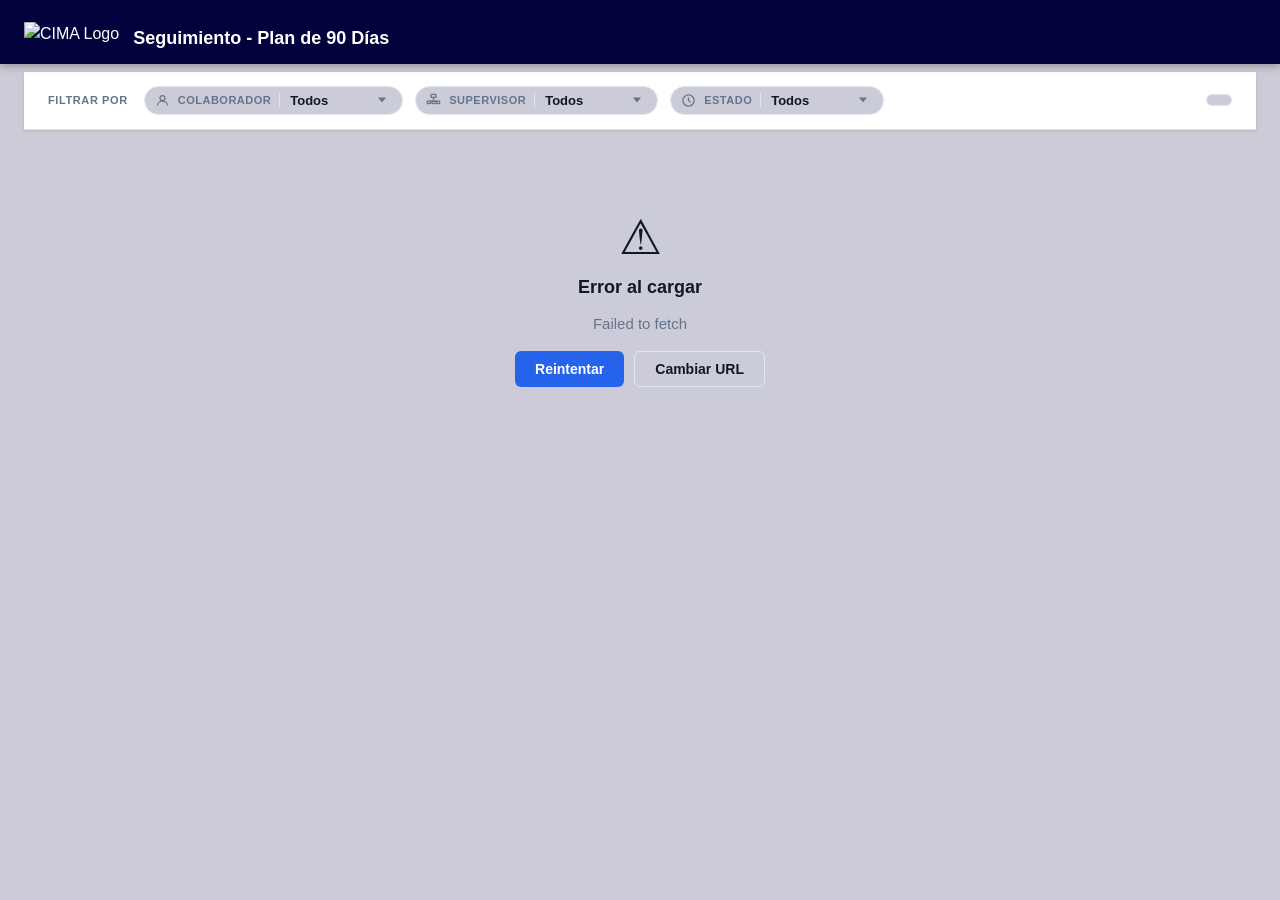
==== commit 40132291: "se agregan los apartados de puesto, departamento y jefe directo" ====
--- a/automatizacion_RH/index.html
+++ b/automatizacion_RH/index.html
@@ -18,7 +18,7 @@
                     <img src="assets/Isotipo_CIMA_Blanco.png" alt="CIMA Logo" width="90" height="70">
                 </div>
                 <div>
-                    <h1>Seguimiento - plan de 90 Días</h1>
+                    <h1>Seguimiento - Plan de 90 Días</h1>
                 </div>
             </div>
             <div class="header-actions">
@@ -146,6 +146,9 @@
                 <div class="emp-avatar-lg" id="emp-avatar-lg"></div>
                 <div class="emp-header-info">
                     <h2 id="emp-name"></h2>
+                    <p id="emp-puesto"></p>
+                    <p id="emp-departamento"></p>
+                    <p id="emp-jefe"></p>
                     <div class="emp-meta">
                         <span id="emp-id" class="emp-meta-item"></span>
                         <span id="emp-supervisor" class="emp-meta-item"></span>
@@ -249,11 +252,11 @@
         <!-- Overview charts -->
         <div id="overview-chart-wrap" class="overview-chart-wrap hidden">
             <div class="chart-card chart-card--overview">
-                <div class="chart-card-header"><h3>Distribución de estados</h3></div>
+                <div class="chart-card-header"><h3>Numero de colaboradores por estado</h3></div>
                 <div class="chart-wrap chart-wrap--wide"><canvas id="chart-status-overview"></canvas></div>
             </div>
             <div class="chart-card chart-card--compliance">
-                <div class="chart-card-header"><h3>Cumplimiento por estado</h3></div>
+                <div class="chart-card-header"><h3>Cumplimiento de tareas por estado</h3></div>
                 <div class="chart-wrap chart-wrap--wide"><canvas id="chart-compliance-status"></canvas></div>
             </div>
         </div>
--- a/automatizacion_RH/style.css
+++ b/automatizacion_RH/style.css
@@ -48,11 +48,13 @@
     max-width: 1280px;
     margin: 0 auto;
     padding: 0 24px;
+    margin-bottom: 8px;
     height: 64px;
     display: flex;
     align-items: center;
     justify-content: space-between;
     gap: 16px;
+    background-color: #01013C;
 }
 
 .header-brand {
@@ -60,6 +62,7 @@
     display: flex;
     align-items: center;
     gap: 14px;
+    color: white;
 }
 
 .header-icon {
@@ -888,10 +891,15 @@
 }
 
 .pdf-export .metrics-grid,
-.pdf-export .period-cards,
 .pdf-export .charts-row {
     grid-template-columns: 1fr 1fr;
 }
+
+.pdf-export .charts-row {
+    grid-template-columns: repeat(1fr, 1fr);
+}
+
+
 
 .pdf-export .emp-header-card,
 .pdf-export .metric-card,
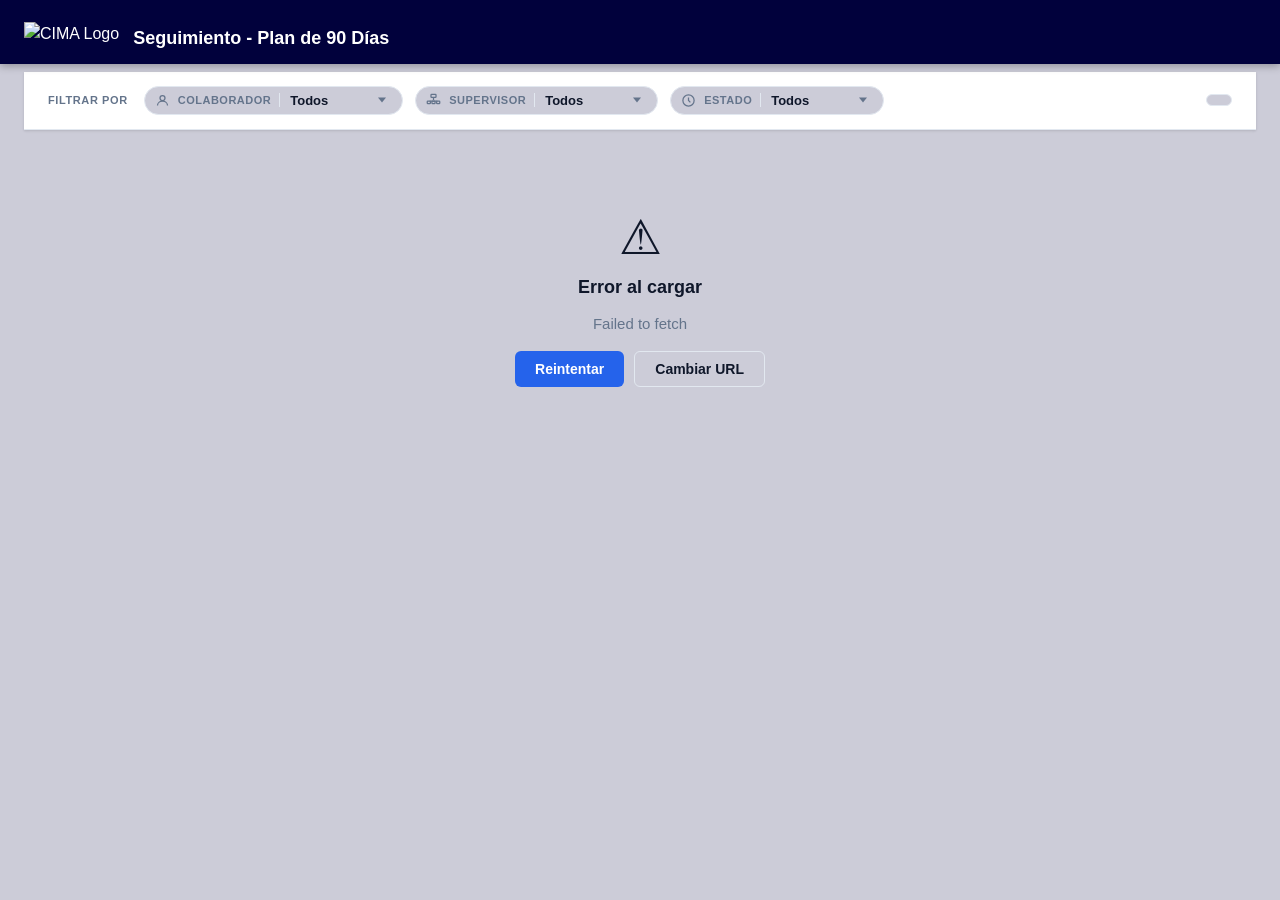
==== commit 87b64499: "se arregal bug de la barra de progreso" ====
--- a/automatizacion_RH/index.html
+++ b/automatizacion_RH/index.html
@@ -203,7 +203,7 @@
                     </div>
                 </div>
                 <div class="progress-periods-label">
-                    <span>Ingreso</span><span>Día 30</span><span>Día 60</span><span>Día 90</span>
+                    <span>Ingreso</span><span style="margin-left: 55px;">Día 30</span><span style="margin-right: 10px;">Día 60</span><span>Día 90</span>
                 </div>
             </div>
 
--- a/automatizacion_RH/style.css
+++ b/automatizacion_RH/style.css
@@ -896,19 +896,23 @@
 }
 
 .pdf-export .charts-row {
-    grid-template-columns: repeat(1fr, 1fr);
+    grid-template-columns: 1fr 1fr;
 }
 
 
 
 .pdf-export .emp-header-card,
+.pdf-export .metrics-grid,
 .pdf-export .metric-card,
 .pdf-export .progress-card,
+.pdf-export .period-cards,
 .pdf-export .period-card,
+.pdf-export .charts-row,
 .pdf-export .chart-card,
 .pdf-export .tasks-card {
     box-shadow: none;
     break-inside: avoid;
+    page-break-inside: avoid;
 }
 
 .pdf-export .table-wrap {
@@ -927,7 +931,12 @@
 }
 
 .pdf-export .chart-wrap {
-    height: 180px;
+    height: auto;
+    overflow: visible;
+}
+
+.pdf-export .tasks-card {
+    overflow: visible;
 }
 /* ---------------------------------- */
 
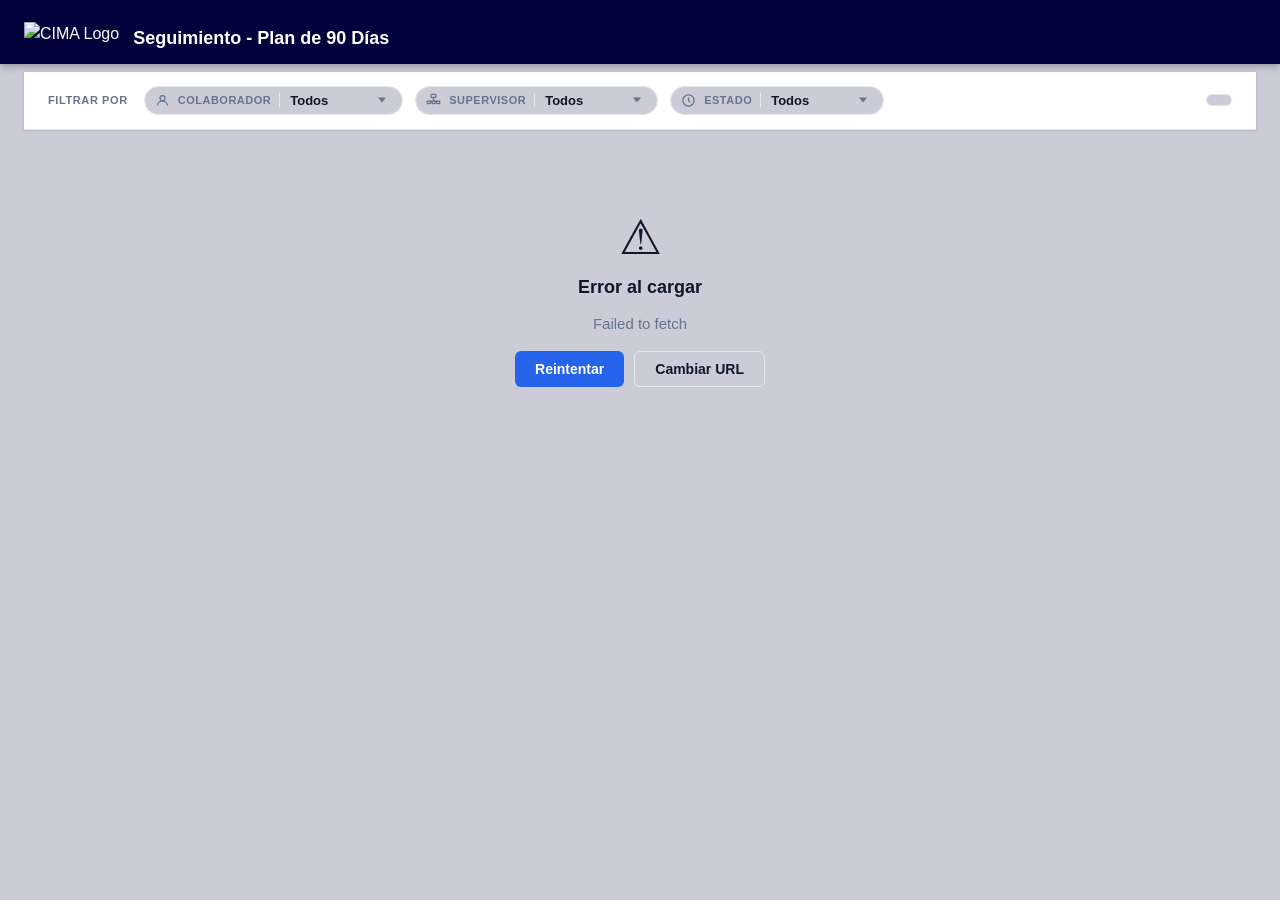
==== commit c79e1c15: "se modifica el uso de colores en descargas y dossier individual" ====
--- a/automatizacion_RH/index.html
+++ b/automatizacion_RH/index.html
@@ -168,7 +168,7 @@
                     <div class="metric-value" id="m-days-left">—</div>
                     <div class="metric-label">Días restantes del plan</div>
                 </div>
-                <div class="metric-card accent">
+                <div class="metric-card accent" id="metric-card-color">
                     <div class="metric-value" id="m-task-pct">—</div>
                     <div class="metric-label">Tareas completadas</div>
                 </div>
--- a/automatizacion_RH/style.css
+++ b/automatizacion_RH/style.css
@@ -795,6 +795,7 @@
 .col-periodo { width: 12%; }
 .col-tipo { width: 18%; }
 .col-status { width: 15%; }
+td.col-status { padding-left: 2px; }
 
 tbody tr {
     border-bottom: 1px solid var(--border);
@@ -828,8 +829,6 @@
 }
 .task-status.done    { background: var(--grn-lt); color: var(--green); }
 .task-status.pending { background: var(--org-lt); color: var(--orange); }
-.task-status.done::before    { content: '✓'; }
-.task-status.pending::before { content: '○'; }
 
 .no-tasks {
     text-align: center;
@@ -881,8 +880,16 @@
 .pdf-export {
     width: 190mm;
     padding: 10mm;
-    background: white;
+    background: #CCCCD8;
     color: #111827;
+}
+
+.pdf-export .header-content {
+    background-color: #01013C;
+    padding: 10px 16px;
+    margin: -10mm -10mm 10mm -10mm;
+    height: auto;
+    max-width: unset;
 }
 
 .pdf-export #dashboard {
@@ -890,15 +897,87 @@
     width: 100%;
 }
 
-.pdf-export .metrics-grid,
-.pdf-export .charts-row {
-    grid-template-columns: 1fr 1fr;
-}
-
-.pdf-export .charts-row {
-    grid-template-columns: 1fr 1fr;
-}
-
+.pdf-export .metrics-grid {
+    display: grid !important;
+    grid-template-columns: 1fr 1fr !important;
+}
+
+/* charts-row y period-cards se manejan via inline styles en descargar.js para ser robustos ante saltos de página */
+
+.pdf-export .pdf-period-section {
+    clear: both;
+    box-sizing: border-box;
+    padding-top: 34mm;
+    break-before: page;
+    page-break-before: always;
+    break-inside: avoid;
+    page-break-inside: avoid;
+}
+
+.pdf-export .pdf-period-cards {
+    display: block;
+    overflow: hidden;
+    break-before: auto;
+    page-break-before: auto;
+}
+
+.pdf-export .pdf-period-row {
+    display: block;
+    width: 100%;
+    break-inside: avoid;
+    page-break-inside: avoid;
+}
+
+.pdf-export .pdf-period-row-top {
+    display: table;
+    table-layout: fixed;
+    border-collapse: separate;
+    border-spacing: 0;
+    margin-bottom: 16px;
+}
+
+.pdf-export .pdf-period-cell {
+    break-inside: avoid;
+    page-break-inside: avoid;
+}
+
+.pdf-export .pdf-period-row-top .pdf-period-cell {
+    display: table-cell;
+    width: 50%;
+    vertical-align: top;
+}
+
+.pdf-export .pdf-period-cell-left {
+    padding-right: 8px;
+}
+
+.pdf-export .pdf-period-cell-right {
+    padding-left: 8px;
+}
+
+.pdf-export .pdf-period-cell-bottom {
+    display: block;
+    width: 50%;
+    margin: 0 auto;
+}
+
+.pdf-export .pdf-period-row .period-card {
+    display: block;
+    float: none;
+    width: 100%;
+    margin-bottom: 0;
+    vertical-align: top;
+}
+
+.pdf-export .period-fraction {
+    white-space: nowrap;
+}
+
+.pdf-export .pdf-tasks-export {
+    clear: both;
+    break-before: page;
+    page-break-before: always;
+}
 
 
 .pdf-export .emp-header-card,
@@ -908,11 +987,17 @@
 .pdf-export .period-cards,
 .pdf-export .period-card,
 .pdf-export .charts-row,
-.pdf-export .chart-card,
-.pdf-export .tasks-card {
+.pdf-export .chart-card {
     box-shadow: none;
     break-inside: avoid;
     page-break-inside: avoid;
+}
+
+.pdf-export .tasks-card {
+    box-shadow: none;
+    overflow: visible;
+    break-inside: auto;
+    page-break-inside: auto;
 }
 
 .pdf-export .table-wrap {
@@ -935,8 +1020,14 @@
     overflow: visible;
 }
 
-.pdf-export .tasks-card {
-    overflow: visible;
+.pdf-export tbody tr {
+    break-inside: avoid;
+    page-break-inside: avoid;
+}
+
+.pdf-export .task-status {
+    display: inline-block;
+    white-space: nowrap;
 }
 /* ---------------------------------- */
 
